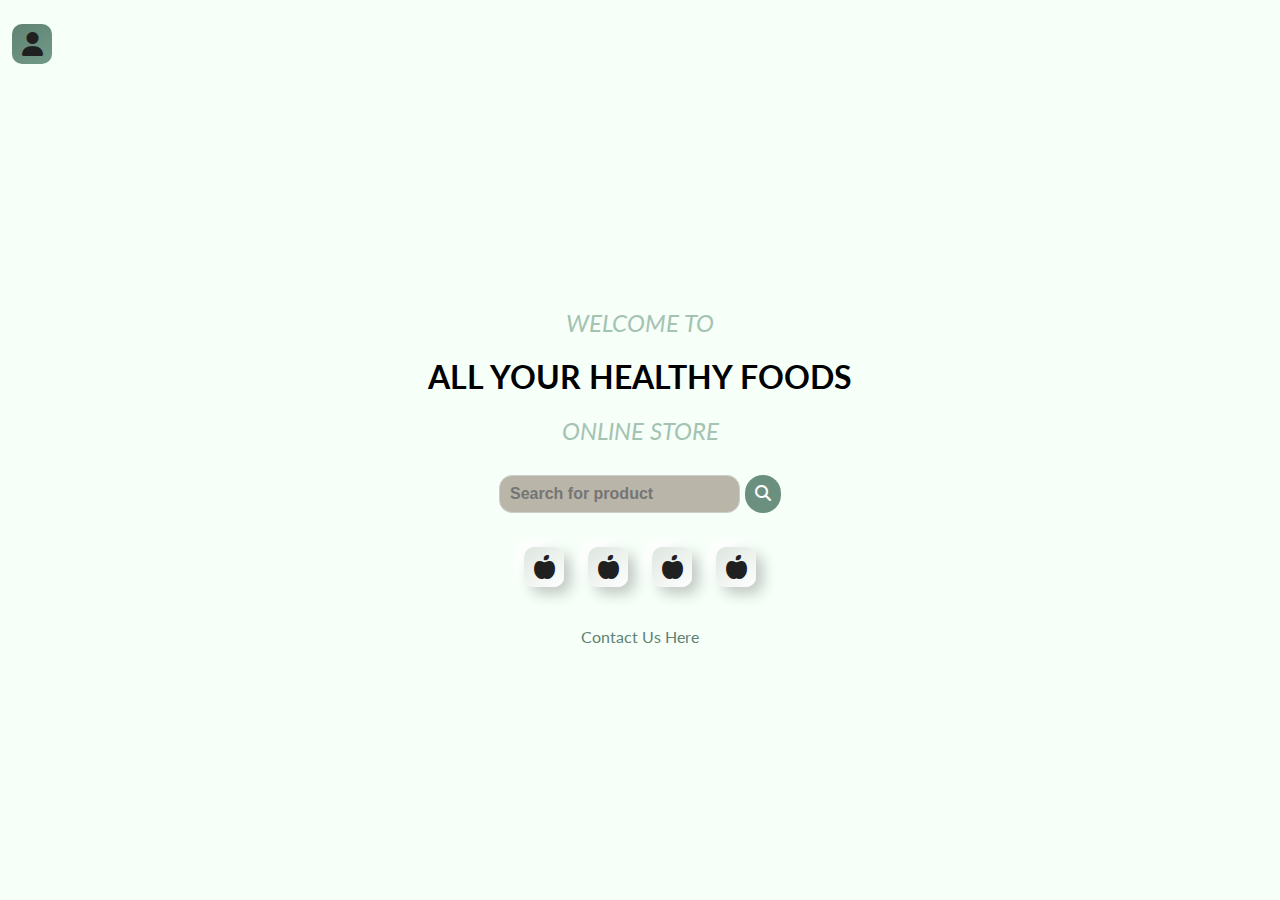
==== index.html @ 99a4bfe0 "added html + css for index page" ====
<!DOCTYPE html>
<html>
    <head>
        <meta charset="utf-8">
        <meta http-equiv="X-UA-Compatible" content="IE=edge">
        <title>All Your Healthy Food | Home Page </title>
        <meta name="description" content="">
        <meta name="viewport" content="width=device-width, initial-scale=1">
        <link rel="stylesheet" href="css/styles.css">
        <link rel="preconnect" href="https://fonts.googleapis.com">
        <link rel="preconnect" href="https://fonts.gstatic.com" crossorigin>
        <link rel="stylesheet" href="https://cdnjs.cloudflare.com/ajax/libs/font-awesome/6.4.0/css/all.min.css">
        <link href="https://fonts.googleapis.com/css2?family=Lato:ital,wght@0,100;0,300;0,400;0,700;0,900;1,100;1,300;1,400;1,700;1,900&display=swap" rel="stylesheet">
    </head>
    <body>
        <div class="navbar">
            <button class="profile_btn"><i class="fa-solid fa-user"></i></button>
        </div>
        <div class="content-container">
            <h2>Welcome to </h2>
        <h1>All Your Healthy Foods</h1>
        <h2>Online Store</h2>
        <div class="search_container">
            <div class="search_item">
                <input type="text" placeholder="Search for product">
                <button><i class="fa-solid fa-magnifying-glass"></i></button>
            </div>
            <div class="search_filter_items">
                <button class="filter_btns"><i class="fa-solid fa-apple-whole"></i></button>
                <button class="filter_btns"><i class="fa-solid fa-apple-whole"></i></button>
                <button class="filter_btns"><i class="fa-solid fa-apple-whole"></i></button>
                <button class="filter_btns"><i class="fa-solid fa-apple-whole"></i></button>
            </div>
        </div>
        <div class="contant-container">
            <a class="links" href="pages/contact_us.html"><p>Contact Us Here</p></a>
        </div>
        </div>
        <script src="" async defer></script>
    </body>
</html>
---- css/styles.css ----
:root
{
    primary-color: #f6fff8;
    secondary-color: #eaf4f4;
    tertiary-color: #cce3de;
    quaternary-color: #a4c3b2;
    quinary-color: #6b9080;
}

body
{
    font-family: 'Lato', sans-serif;
    margin: 0;
    padding: 0;
    box-sizing: border-box;
    background-color: #f6fff8;
}

/* Navbar */
.navbar {
    position: relative;
    width: 100%;
    height: 60px;
}



/* Profile Button */
.profile_btn {
    position: absolute;
    border-radius: 10px;
    background: linear-gradient(145deg, #608273, #729a89);
    border: none;
    font-size: 24px;
    cursor: pointer;
    padding: 20px;
    margin: 24px 12px;
    width: 24px;
    height: 24px;
    line-height: 0;
    -webkit-transition: transform 0.3s;
    transition: transform 0.3s;
    display: flex;
    justify-content: center;
    align-items: center;
}


/* Content Container */
.content-container {
    display: flex;
    flex-direction: column;
    align-items: center;
    justify-content: center;
    min-height: calc(100vh - 60px); /* Subtract the height of the navbar */
}

/* Centered Headings */
h1, h2 {
    text-align: center;
    text-transform: uppercase;
    margin: 10px;
}

h2
{
    font-weight: 400;
    color: #a4c3b2;
    font-style: italic;
}

/* Search Container */
.search_container {
    display: flex;
    flex-direction: column;
    align-items: center;
    margin-top: 20px;
}

/* Search Item */
.search_item {
    display: flex;
}

.search_item input[type="text"] {
    background-color: #b9b6a9;
    font-weight: bold;
    padding: 5px 10px;
    font-size: 16px;
    border-radius: 13px;
    border: 1px solid #ccc;
    outline: none;
}

.search_item button {
    margin-left: 5px;
    padding: 10px 10px;
    font-size: 16px;
    background-color: #6b9080;
    color: #ffffff;
    border: none;
    border-radius: 20px;
    cursor: pointer;
}

.search_filter_items {
    display: flex;
    justify-content: center;
    margin-top: 10px;
}

.filter_btns {
    border-radius: 10px;
    background: linear-gradient(145deg, #dde6df, #ffffff);
    box-shadow:  7px 7px 14px #c2c9c4,
             -7px -7px 14px #ffffff;
    border: none;
    font-size: 24px;
    cursor: pointer;
    padding: 20px;
    margin: 24px 12px;
    width: 24px;
    height: 24px;
    line-height: 0;
    -webkit-transition: transform 0.3s;
    transition: transform 0.3s;
    display: flex;
    justify-content: center;
    align-items: center;
}

.filter_btns:hover {
    -webkit-transform: scale(1.2);
    transform: scale(1.2);
}

.profile_btn:hover {
    -webkit-transform: scale(1.2);
    transform: scale(1.2);
}

.filter_btns, .profile_btn i {
    color: #202020;
}

.links
{
    text-decoration: none;
    color: #608273;
}

.links:hover
{
    font-weight: bold;
}
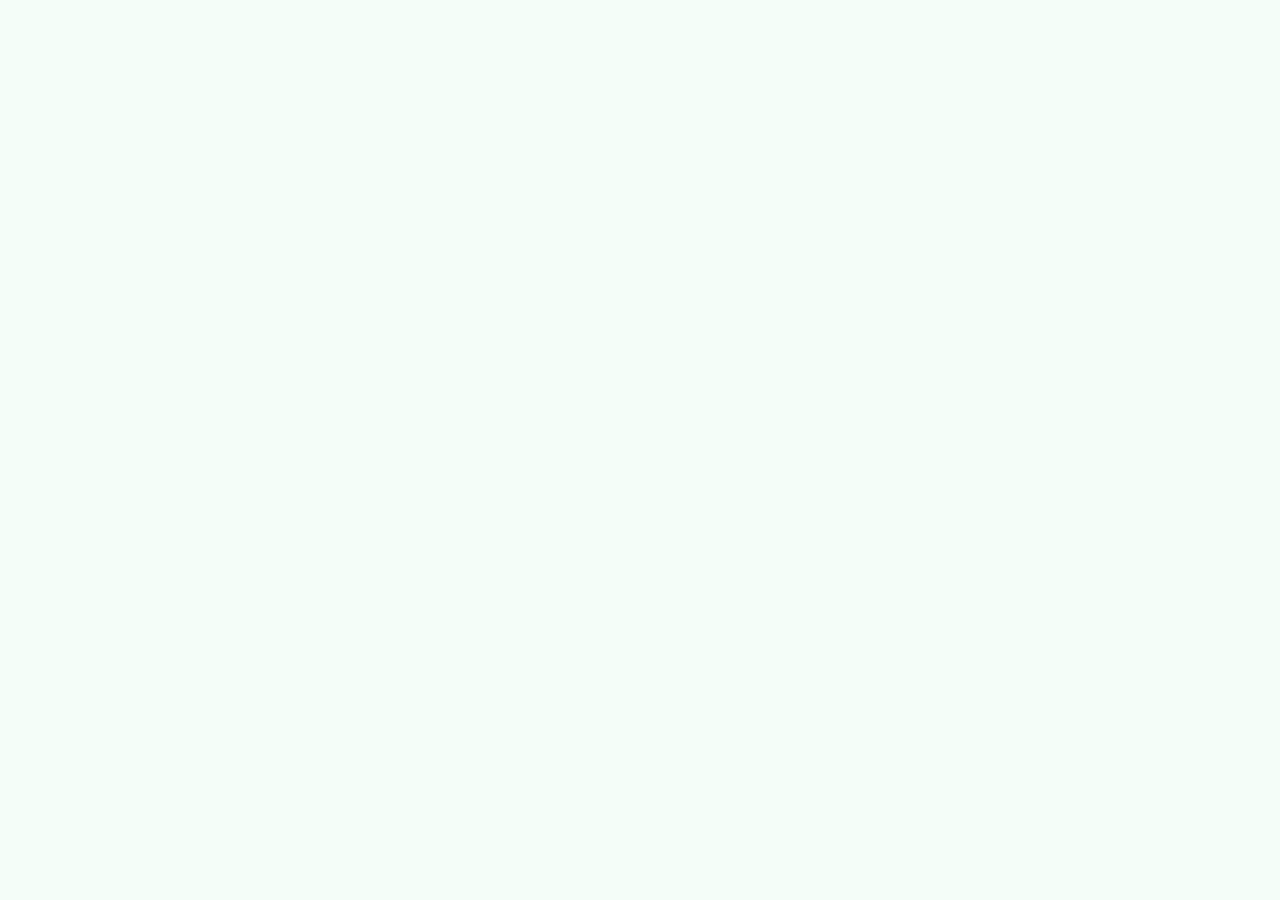
==== commit 439e142e: "starting from 0" ====
--- a/index.html
+++ b/index.html
@@ -13,29 +13,7 @@
         <link href="https://fonts.googleapis.com/css2?family=Lato:ital,wght@0,100;0,300;0,400;0,700;0,900;1,100;1,300;1,400;1,700;1,900&display=swap" rel="stylesheet">
     </head>
     <body>
-        <div class="navbar">
-            <button class="profile_btn"><i class="fa-solid fa-user"></i></button>
-        </div>
-        <div class="content-container">
-            <h2>Welcome to </h2>
-        <h1>All Your Healthy Foods</h1>
-        <h2>Online Store</h2>
-        <div class="search_container">
-            <div class="search_item">
-                <input type="text" placeholder="Search for product">
-                <button><i class="fa-solid fa-magnifying-glass"></i></button>
-            </div>
-            <div class="search_filter_items">
-                <button class="filter_btns"><i class="fa-solid fa-apple-whole"></i></button>
-                <button class="filter_btns"><i class="fa-solid fa-apple-whole"></i></button>
-                <button class="filter_btns"><i class="fa-solid fa-apple-whole"></i></button>
-                <button class="filter_btns"><i class="fa-solid fa-apple-whole"></i></button>
-            </div>
-        </div>
-        <div class="contant-container">
-            <a class="links" href="pages/contact_us.html"><p>Contact Us Here</p></a>
-        </div>
-        </div>
+        
         <script src="" async defer></script>
     </body>
 </html>--- a/css/styles.css
+++ b/css/styles.css
@@ -1,12 +1,3 @@
-:root
-{
-    primary-color: #f6fff8;
-    secondary-color: #eaf4f4;
-    tertiary-color: #cce3de;
-    quaternary-color: #a4c3b2;
-    quinary-color: #6b9080;
-}
-
 body
 {
     font-family: 'Lato', sans-serif;
@@ -14,142 +5,5 @@
     padding: 0;
     box-sizing: border-box;
     background-color: #f6fff8;
+    width: 100vh;
 }
-
-/* Navbar */
-.navbar {
-    position: relative;
-    width: 100%;
-    height: 60px;
-}
-
-
-
-/* Profile Button */
-.profile_btn {
-    position: absolute;
-    border-radius: 10px;
-    background: linear-gradient(145deg, #608273, #729a89);
-    border: none;
-    font-size: 24px;
-    cursor: pointer;
-    padding: 20px;
-    margin: 24px 12px;
-    width: 24px;
-    height: 24px;
-    line-height: 0;
-    -webkit-transition: transform 0.3s;
-    transition: transform 0.3s;
-    display: flex;
-    justify-content: center;
-    align-items: center;
-}
-
-
-/* Content Container */
-.content-container {
-    display: flex;
-    flex-direction: column;
-    align-items: center;
-    justify-content: center;
-    min-height: calc(100vh - 60px); /* Subtract the height of the navbar */
-}
-
-/* Centered Headings */
-h1, h2 {
-    text-align: center;
-    text-transform: uppercase;
-    margin: 10px;
-}
-
-h2
-{
-    font-weight: 400;
-    color: #a4c3b2;
-    font-style: italic;
-}
-
-/* Search Container */
-.search_container {
-    display: flex;
-    flex-direction: column;
-    align-items: center;
-    margin-top: 20px;
-}
-
-/* Search Item */
-.search_item {
-    display: flex;
-}
-
-.search_item input[type="text"] {
-    background-color: #b9b6a9;
-    font-weight: bold;
-    padding: 5px 10px;
-    font-size: 16px;
-    border-radius: 13px;
-    border: 1px solid #ccc;
-    outline: none;
-}
-
-.search_item button {
-    margin-left: 5px;
-    padding: 10px 10px;
-    font-size: 16px;
-    background-color: #6b9080;
-    color: #ffffff;
-    border: none;
-    border-radius: 20px;
-    cursor: pointer;
-}
-
-.search_filter_items {
-    display: flex;
-    justify-content: center;
-    margin-top: 10px;
-}
-
-.filter_btns {
-    border-radius: 10px;
-    background: linear-gradient(145deg, #dde6df, #ffffff);
-    box-shadow:  7px 7px 14px #c2c9c4,
-             -7px -7px 14px #ffffff;
-    border: none;
-    font-size: 24px;
-    cursor: pointer;
-    padding: 20px;
-    margin: 24px 12px;
-    width: 24px;
-    height: 24px;
-    line-height: 0;
-    -webkit-transition: transform 0.3s;
-    transition: transform 0.3s;
-    display: flex;
-    justify-content: center;
-    align-items: center;
-}
-
-.filter_btns:hover {
-    -webkit-transform: scale(1.2);
-    transform: scale(1.2);
-}
-
-.profile_btn:hover {
-    -webkit-transform: scale(1.2);
-    transform: scale(1.2);
-}
-
-.filter_btns, .profile_btn i {
-    color: #202020;
-}
-
-.links
-{
-    text-decoration: none;
-    color: #608273;
-}
-
-.links:hover
-{
-    font-weight: bold;
-}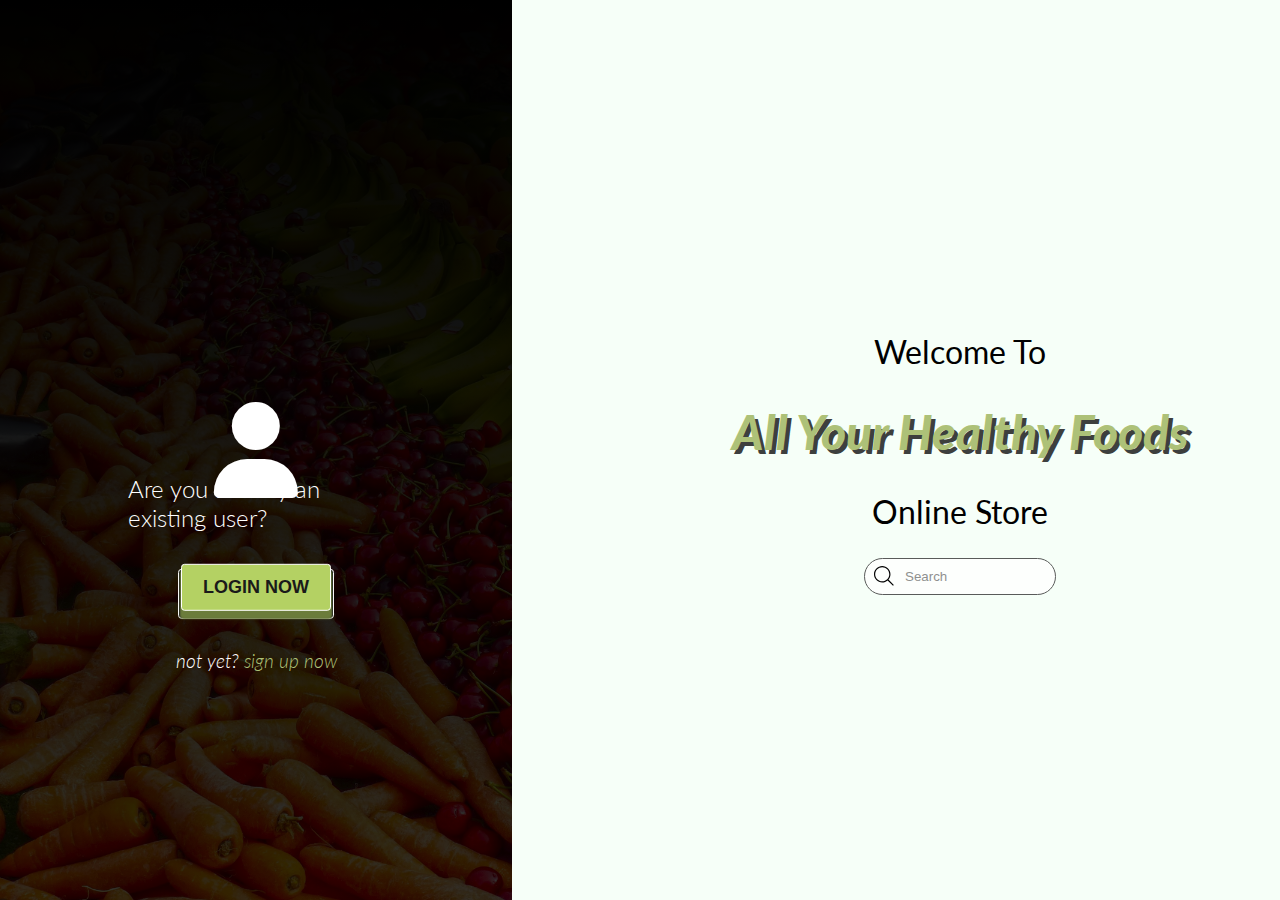
==== commit 1f8d2bb5: "home page done." ====
--- a/index.html
+++ b/index.html
@@ -13,7 +13,33 @@
         <link href="https://fonts.googleapis.com/css2?family=Lato:ital,wght@0,100;0,300;0,400;0,700;0,900;1,100;1,300;1,400;1,700;1,900&display=swap" rel="stylesheet">
     </head>
     <body>
-        
+        <div class="half-page-bg">
+            <div class="user-content">
+                <i class="fa-solid fa-user"></i>
+                <div class="login-index">
+                    <p class="login-now">Are you already an existing user?</p>
+                    <button class="login-btn">
+                        <span>
+                            Login Now
+                        </span>
+                    </button>
+                    <p class="sign-up-now">not yet? <a href="">sign up now</a></p>
+                </div>
+            </div>
+        </div>
+        <div class="content-container">
+            <div class="hero-section">
+                <h2>Welcome To</h2>
+                <h1>All Your Healthy Foods</h1>
+                <h2>Online Store</h2>
+            </div>
+            <div class="container-input">
+                <input type="text" placeholder="Search" name="text" class="input">
+                <svg fill="#000000" width="20px" height="20px" viewBox="0 0 1920 1920" xmlns="http://www.w3.org/2000/svg">
+                  <path d="M790.588 1468.235c-373.722 0-677.647-303.924-677.647-677.647 0-373.722 303.925-677.647 677.647-677.647 373.723 0 677.647 303.925 677.647 677.647 0 373.723-303.924 677.647-677.647 677.647Zm596.781-160.715c120.396-138.692 193.807-319.285 193.807-516.932C1581.176 354.748 1226.428 0 790.588 0S0 354.748 0 790.588s354.748 790.588 790.588 790.588c197.647 0 378.24-73.411 516.932-193.807l516.028 516.142 79.963-79.963-516.142-516.028Z" fill-rule="evenodd"></path>
+              </svg>
+              </div>
+        </div>
         <script src="" async defer></script>
     </body>
 </html>--- a/css/styles.css
+++ b/css/styles.css
@@ -1,9 +1,174 @@
-body
-{
+body {
     font-family: 'Lato', sans-serif;
     margin: 0;
     padding: 0;
     box-sizing: border-box;
     background-color: #f6fff8;
-    width: 100vh;
+    display: flex;
+    flex-direction: column;
+    align-items: flex-start; /* Change this to flex-start */
+    justify-content: center;
+    height: 100vh;
+    overflow: hidden;
 }
+
+.half-page-bg {
+    background-image: linear-gradient(rgb(0, 0, 0), rgba(0, 0, 0, 0.795)), url('../imgs/bg.jpg');
+    background-size: cover;
+    background-position: center;
+    height: 100vh;
+    width: 40%; /* Adjust this value */
+    position: absolute;
+    top: 0;
+    left: 0;
+    z-index: 1;
+}
+.user-content
+{
+    z-index: 1;
+}
+.user-content i
+{
+    color: white;
+    font-size: 6rem;
+    /* center */
+    position: absolute;
+    top: 50%;
+    left: 50%;
+    transform: translate(-50%, -50%);
+}
+
+.user-content p {
+    color: white;
+    font-size: 1.5rem;
+    font-weight: 300;
+    position: absolute;
+    bottom: 35%;
+    left: 50%;
+    transform: translate(-50%, -50%);
+}
+
+.user-content .sign-up-now
+{
+    font-size: 1.2rem;
+    font-weight: 300;
+    font-style: italic;
+    bottom: 22%;
+}
+
+.user-content .sign-up-now a
+{
+    color: #adc178;
+    text-decoration: none;
+}
+
+.user-content .sign-up-now a:hover
+{
+    font-weight: 600;
+    text-decoration: underline;
+}
+
+.login-btn {
+    padding: 0.1em 0.15em;
+    width: 13em;
+    height: 4.2em;
+    background-color: #212121;
+    border: 0.08em solid #fff;
+    border-radius: 0.3em;
+    font-size: 12px;
+    position: absolute;
+    top: 66%; /* Adjust this value according to your needs */
+    left: 50%;
+    transform: translate(-50%, -50%);
+  }
+  
+.login-btn span 
+{
+    position: relative;
+    display: flex;
+    justify-content: center;
+    align-items: center;
+    bottom: 0.4em;
+    width: 8.25em;
+    height: 2.5em;
+    background-color: #b4d163;
+    border-radius: 0.2em;
+    font-size: 1.5em;
+    color: #1a1a1a;
+    font-weight: 600;
+    text-transform: uppercase;
+    border: 0.08em solid #fff;
+    box-shadow: 0 0.4em 0.1em 0.019em #6b7c3b;
+}
+  
+.login-btn span:hover 
+{
+    transition: all 0.5s;
+    transform: translate(0, 0.4em);
+    background-color: #97b14f;
+    box-shadow: 0 0 0 0 #fff;
+}
+  
+.login-btn span:not(hover) 
+{
+    transition: all 1s;
+}
+  
+  
+
+.content-container {
+    display: flex;
+    flex-direction: column;
+    align-items: center;
+    justify-content: center;
+    z-index: 1;
+    width: 150%; /* Add this */
+}
+
+.hero-section {
+    text-align: center;
+}
+.hero-section h1
+{
+    color: #adc178;
+    font-size: 3rem;
+    font-style: italic;
+    text-shadow: 4px 4px 0px rgba(0, 0, 0, 0.767);
+    font-weight: 900;
+}
+
+.hero-section h2
+{
+    font-weight: 400;
+    font-size: 2rem;
+}
+
+/* ... (the rest of your CSS remains unchanged) ... */
+
+
+.container-input {
+    position: relative;
+  }
+  
+  .input {
+    width: 150px;
+    padding: 10px 0px 10px 40px;
+    border-radius: 9999px;
+    border: solid 1px #333;
+    transition: all .2s ease-in-out;
+    outline: none;
+    opacity: 0.8;
+  }
+  
+  .container-input svg {
+    position: absolute;
+    top: 50%;
+    left: 10px;
+    transform: translate(0, -50%);
+  }
+  
+  .input:focus {
+    opacity: 1;
+    width: 250px;
+  }
+  
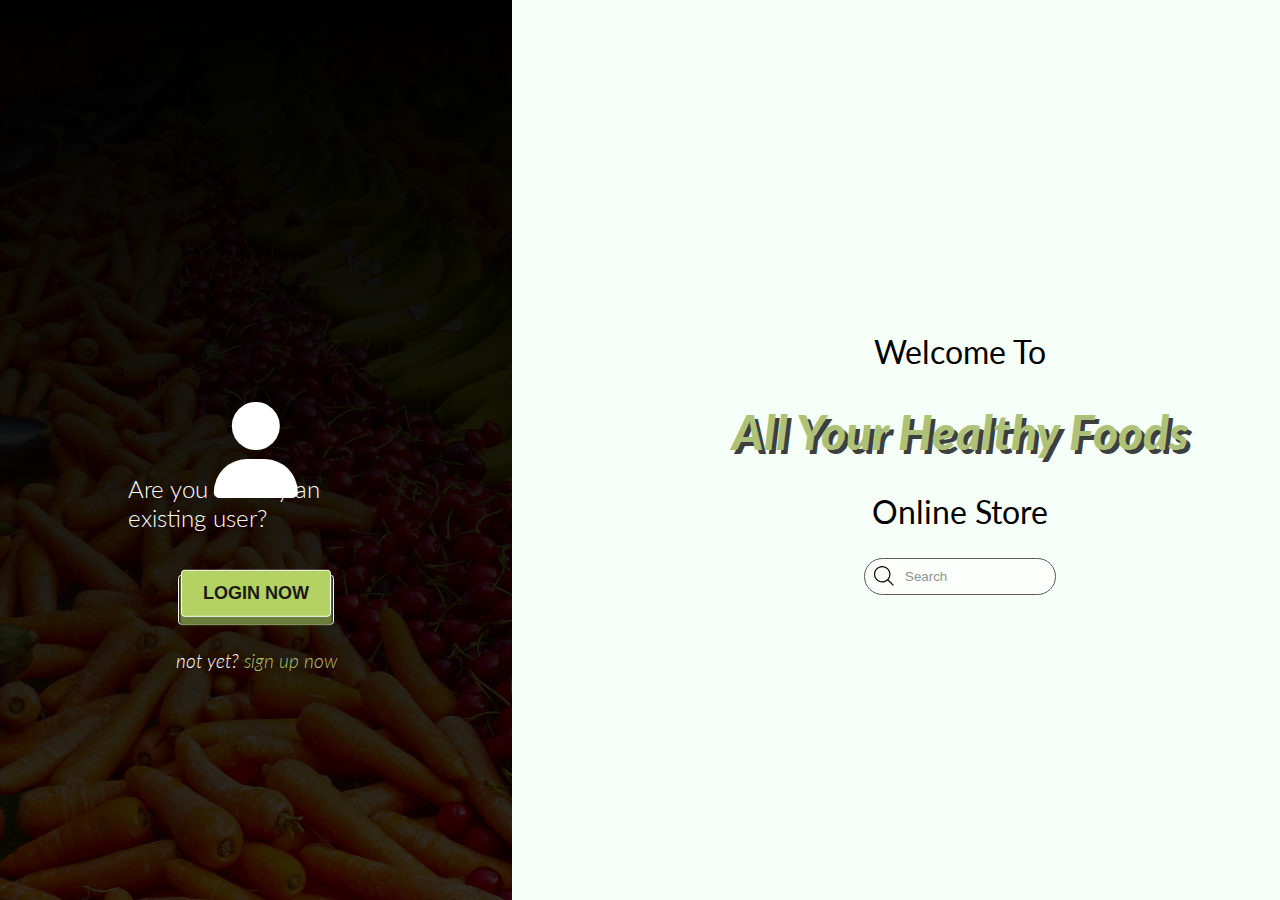
==== commit e9bbc24c: "made changes to the css" ====
--- a/index.html
+++ b/index.html
@@ -3,7 +3,7 @@
     <head>
         <meta charset="utf-8">
         <meta http-equiv="X-UA-Compatible" content="IE=edge">
-        <title>All Your Healthy Food | Home Page </title>
+        <title>All Your Healthy Food | Home </title>
         <meta name="description" content="">
         <meta name="viewport" content="width=device-width, initial-scale=1">
         <link rel="stylesheet" href="css/styles.css">
@@ -12,18 +12,20 @@
         <link rel="stylesheet" href="https://cdnjs.cloudflare.com/ajax/libs/font-awesome/6.4.0/css/all.min.css">
         <link href="https://fonts.googleapis.com/css2?family=Lato:ital,wght@0,100;0,300;0,400;0,700;0,900;1,100;1,300;1,400;1,700;1,900&display=swap" rel="stylesheet">
     </head>
-    <body>
+    <body class="index-css">
         <div class="half-page-bg">
             <div class="user-content">
                 <i class="fa-solid fa-user"></i>
                 <div class="login-index">
-                    <p class="login-now">Are you already an existing user?</p>
-                    <button class="login-btn">
-                        <span>
-                            Login Now
-                        </span>
-                    </button>
-                    <p class="sign-up-now">not yet? <a href="">sign up now</a></p>
+                    <p class="login-now">Are you already an existing user?</p> 
+                    <a href="/pages/login.html">
+                        <button class="login-btn" id="login-btn-in-index">
+                            <span>
+                                Login Now
+                            </span>
+                        </button>
+                    </a>
+                    <p class="sign-up-now">not yet? <a href="/pages/signup.html">sign up now</a></p>
                 </div>
             </div>
         </div>
@@ -34,7 +36,7 @@
                 <h2>Online Store</h2>
             </div>
             <div class="container-input">
-                <input type="text" placeholder="Search" name="text" class="input">
+                <input type="text" placeholder="Search" name="text" class="input" autocomplete="off">
                 <svg fill="#000000" width="20px" height="20px" viewBox="0 0 1920 1920" xmlns="http://www.w3.org/2000/svg">
                   <path d="M790.588 1468.235c-373.722 0-677.647-303.924-677.647-677.647 0-373.722 303.925-677.647 677.647-677.647 373.723 0 677.647 303.925 677.647 677.647 0 373.723-303.924 677.647-677.647 677.647Zm596.781-160.715c120.396-138.692 193.807-319.285 193.807-516.932C1581.176 354.748 1226.428 0 790.588 0S0 354.748 0 790.588s354.748 790.588 790.588 790.588c197.647 0 378.24-73.411 516.932-193.807l516.028 516.142 79.963-79.963-516.142-516.028Z" fill-rule="evenodd"></path>
               </svg>
--- a/css/styles.css
+++ b/css/styles.css
@@ -1,4 +1,4 @@
-body {
+.index-css {
     font-family: 'Lato', sans-serif;
     margin: 0;
     padding: 0;
@@ -10,6 +10,11 @@
     justify-content: center;
     height: 100vh;
     overflow: hidden;
+}
+
+a
+{
+    text-decoration: none;
 }
 
 .half-page-bg {
@@ -172,3 +177,199 @@
     width: 250px;
   }
   
+  /* ... Login Page CSS  ... */
+
+  .login-css {
+    font-family: 'Lato', sans-serif;
+    margin: 0;
+    padding: 0;
+    box-sizing: border-box;
+    background-color: #f6fff8;
+    display: flex;
+    justify-content: center;
+    align-items: center;
+    height: 100vh;
+    overflow: hidden;
+  }
+
+  .login-pg-bg
+  {
+    background-image: linear-gradient(rgb(0, 0, 0), rgba(0, 0, 0, 0.795)), url('../imgs/bg.jpg');
+    background-size: cover;
+    background-position: center;
+    height: 100vh;
+    width: 100%; /* Adjust this value */
+    position: absolute;
+    top: 0;
+    left: 0;
+    z-index: -1;
+  }
+
+  .go-back-btn {
+    position: absolute;
+    top: 10px;
+    left: 12px;
+    display: flex;
+    height: 3em;
+    width: 100px;
+    align-items: center;
+    justify-content: center;
+    background-color: #eeeeee4b;
+    border-radius: 3px;
+    letter-spacing: 1px;
+    transition: all 0.2s linear;
+    cursor: pointer;
+    border: none;
+    background: #fff;
+    font-weight: 600;
+  }
+  
+   
+   .go-back-btn > svg {
+    margin-right: 5px;
+    margin-left: 5px;
+    font-size: 20px;
+    transition: all 0.4s ease-in;
+   }
+   
+   .go-back-btn:hover > svg {
+    font-size: 1.2em;
+    transform: translateX(-5px);
+   }
+   
+   .go-back-btn:hover {
+    background-color: #b4d163;
+    transform: translateY(-2px);
+   }
+   .login-form {
+    display: flex;
+    flex-direction: column;
+    align-items: center;
+    gap: 20px;
+    width: 400px;
+    height: 300px;
+    background: rgba(141, 141, 141, 0.1);
+    box-shadow: 0 8px 32px 0 rgba(2, 2, 3, 0.815);
+    backdrop-filter: blur(4.5px);
+    -webkit-backdrop-filter: blur(4.5px);
+    border-radius: 10px;
+    border: 1px solid rgba(255, 255, 255, 0.18);
+    padding-top: 10em;
+  }
+
+  .login-input {
+    width: 50%;
+    border: none;
+    outline: none;
+    border-radius: 15px;
+    padding: 1em;
+    background-color: #ccc;
+    box-shadow: inset 2px 5px 10px rgba(0, 0, 0, 0.3);
+    transition: 300ms ease-in-out;
+  }
+  
+  .login-input:focus {
+    background-color: white;
+    transform: scale(1.05);
+    /*box-shadow: 13px 13px 100px #969696,
+               -13px -13px 100px #ffffff;*/
+  }
+
+  #signup-link-in-login
+  {
+    margin-top: 4em;
+  }
+
+  #signup-link-in-login a
+  {
+    color: #fff;
+    font-weight: 300;
+    font-style: italic;
+    text-transform: capitalize;
+    background-color: rgba(20, 20, 20, 0.541);
+    padding: 4px;
+    border: 1px solid rgba(255, 255, 255, 0.116);
+    transition: 0.3s ease-in-out;
+  }
+
+  #signup-link-in-login a:hover
+  {
+    background-color: rgba(0, 0, 0, 0.767);
+    border: 1px solid rgba(129, 129, 129, 0.76);
+    text-decoration: underline;
+    color: #6b7c3b;
+  }
+
+  #login-btn-in-login
+  {
+    margin-top: 1em;
+  }
+
+    #login-btn-in-index 
+    {
+      margin-top: 0.5em;
+    }
+
+  /* ... Sign Up Page CSS  ... */
+
+  .signup-form {
+    display: flex;
+    flex-direction: column;
+    align-items: center;
+    gap: 20px;
+    width: 500px;
+    height: 800px;
+    background: rgba(141, 141, 141, 0.1);
+    box-shadow: 0 8px 32px 0 rgba(2, 2, 3, 0.815);
+    backdrop-filter: blur(4.5px);
+    -webkit-backdrop-filter: blur(4.5px);
+    border-radius: 10px;
+    border: 1px solid rgba(255, 255, 255, 0.18);
+    padding-top: 2em;
+  }
+
+  .signup-input {
+    width: 50%;
+    border: none;
+    outline: none;
+    border-radius: 15px;
+    padding: 1em;
+    margin: 1.8em;
+    background-color: #ccc;
+    box-shadow: inset 2px 5px 10px rgba(0, 0, 0, 0.3);
+    transition: 300ms ease-in-out;
+  }
+  
+  .signup-input:focus {
+    background-color: white;
+    transform: scale(1.05);
+    /*box-shadow: 13px 13px 100px #969696,
+               -13px -13px 100px #ffffff;*/
+  }
+
+  #login-btn-in-signup
+  {
+    margin-top: 18em;
+  }
+
+  .fs-signup
+  {
+    display: flex;
+    flex-direction: column;
+    align-items: center;
+    width: 400px;
+    height: 300px;
+    background: rgba(37, 37, 37, 0.548);
+    -webkit-backdrop-filter: blur(4.5px);
+    border-radius: 10px;
+    box-shadow: 0 8px 32px 0 rgba(2, 2, 3, 0.815);
+    border: 1px solid rgba(255, 255, 255, 0.18);
+  }
+
+  .fs-signup legend
+  {
+    color: white;
+    font-size: 1em;
+    opacity: 0.6;
+  }
+  